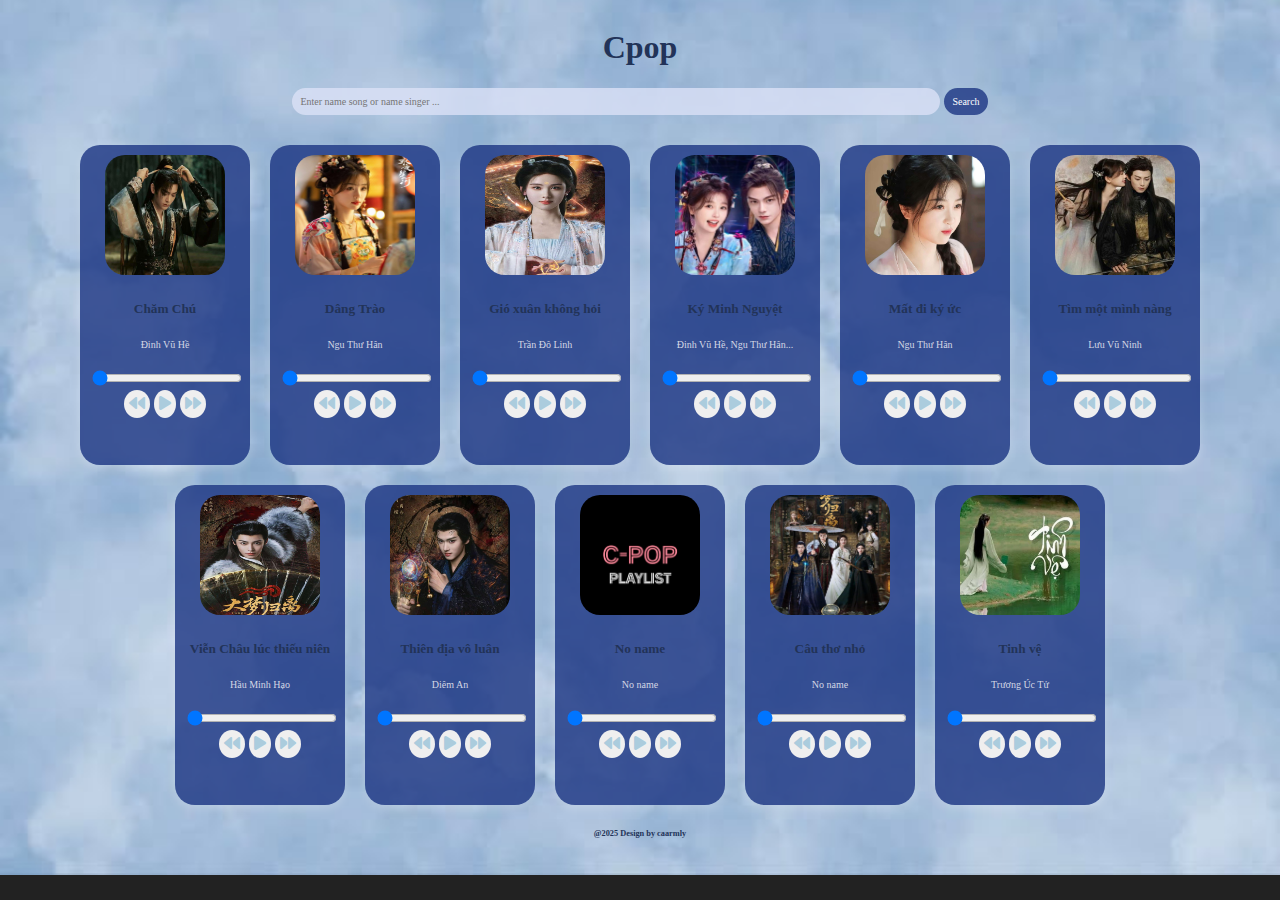
==== cpop.html @ 886d6267 "update" ====
<!DOCTYPE html>
<html lang="vi">
<head>
    <meta charset="UTF-8">
    <meta name="viewport" content="width=device-width, initial-scale=1.0">
    <title>ZingZong</title>
    <link rel="icon" href="image/bg/bluesky-brands.svg" type="image/x-icon">
    <link rel="stylesheet" href="style.css">
    <link rel="stylesheet" href="https://cdnjs.cloudflare.com/ajax/libs/font-awesome/6.0.0-beta3/css/all.min.css">
</head>

<body>
    <header>
        <h1 style="text-align: center;">Cpop</h1>
        <input type="text" id="search" placeholder="Enter name song or name singer ...">
        <button onclick="">Search</button>
    </header>

    <div class="music-container-wrapper">
        <div class="music-container">
            <img id="cover" src="image/cpop/chamchu.jpg" alt="">
            <h5 id="title">Chăm Chú</h5>
            <p>Đinh Vũ Hề</p>
            <audio id="audio" src="music/cpop/[Vietsub] Chăm chú - Đinh Vũ Hề  凝眸 - 丁禹兮  Vĩnh dạ tinh hà 永夜星河 OST.mp3"></audio>

            <input type="range" id="progress" value="0">

            <div class="controls">
                <button id="prev"><i class="fas fa-backward"></i></button>
                <button id="play"><i class="fas fa-play"></i></button>
                <button id="next"><i class="fas fa-forward"></i></button>
            </div>
        </div>

        <div class="music-container">
            <img id="cover" src="image/cpop/dangtrao.jpg" alt="">
            <h5 id="title">Dâng Trào</h5>
            <p>Ngu Thư Hân</p>
            <audio id="audio" src="music/cpop/[Vietsub] Dâng Trào - Ngu Thư Hân  OST Vĩnh Dạ Tinh Hà  澎湃 - 虞书欣  永夜星河OST.mp3"></audio>

            <input type="range" id="progress" value="0">

            <div class="controls">
                <button id="prev"><i class="fas fa-backward"></i></button>
                <button id="play"><i class="fas fa-play"></i></button>
                <button id="next"><i class="fas fa-forward"></i></button>
            </div>
        </div>

        <div class="music-container">
            <img id="cover" src="image/cpop/gioxuan.jpg" alt="">
            <h5 id="title">Gió xuân không hỏi</h5>
            <p>Trần Đô Linh</p>
            <audio id="audio" src="music/cpop/[Vietsub+Pinyin] Gió xuân không hỏi - Trần Đô Linh - ĐẠI MỘNG QUY LY OST｜春风不问 - 陈都灵 - 大梦归离文潇·人物曲 [5KEzECCECg8].mp3"></audio>

            <input type="range" id="progress" value="0">

            <div class="controls">
                <button id="prev"><i class="fas fa-backward"></i></button>
                <button id="play"><i class="fas fa-play"></i></button>
                <button id="next"><i class="fas fa-forward"></i></button>
            </div>
        </div>

        <div class="music-container">
            <img id="cover" src="image/cpop/kyminhnguyet.jpg" alt="">
            <h5 id="title">Ký Minh Nguyệt</h5>
            <p>Đinh Vũ Hề, Ngu Thư Hân...</p>
            <audio id="audio" src="music/cpop/[Vietsub] Ký Minh Nguyệt - Vĩnh Dạ Tinh Hà OST  寄明月 - 永夜星河OST.mp3"></audio>

            <input type="range" id="progress" value="0">

            <div class="controls">
                <button id="prev"><i class="fas fa-backward"></i></button>
                <button id="play"><i class="fas fa-play"></i></button>
                <button id="next"><i class="fas fa-forward"></i></button>
            </div>
        </div>

        <div class="music-container">
            <img id="cover" src="image/cpop/matdikyuc.jpg" alt="">
            <h5 id="title">Mất đi ký ức</h5>
            <p>Ngu Thư Hân</p>
            <audio id="audio" src="music/cpop/[Vietsub] Mất đi ký ức - Ngu Thư Hân  Nhạc phim Thương Lan Quyết 失忆虞书欣 Esther Yu 苍兰诀 OST.mp3"></audio>

            <input type="range" id="progress" value="0">

            <div class="controls">
                <button id="prev"><i class="fas fa-backward"></i></button>
                <button id="play"><i class="fas fa-play"></i></button>
                <button id="next"><i class="fas fa-forward"></i></button>
            </div>
        </div>

        <div class="music-container">
            <img id="cover" src="image/cpop/timnang.jpg" alt="">
            <h5 id="title">Tìm một mình nàng</h5>
            <p>Lưu Vũ Ninh</p>
            <audio id="audio" src="music/cpop/[Vietsub] Tìm một mình nàng - Lưu Vũ Ninh  寻一个你 - 刘宇宁  Thương Lan Quyết OST.mp3"></audio>

            <input type="range" id="progress" value="0">

            <div class="controls">
                <button id="prev"><i class="fas fa-backward"></i></button>
                <button id="play"><i class="fas fa-play"></i></button>
                <button id="next"><i class="fas fa-forward"></i></button>
            </div>
        </div>

        <div class="music-container">
            <img id="cover" src="image/cpop/vienchauthieunien.jpg" alt="">
            <h5 id="title">Viễn Châu lúc thiếu niên</h5>
            <p>Hầu Minh Hạo</p>
            <audio id="audio" src="music/cpop/[VietsubPinyin] Viễn Châu lúc thiếu niên - Hầu Minh Hạo - ĐẠI MỘNG QUY LY远舟的少年 - 侯明昊 - 大梦归离赵远舟人物曲.mp3"></audio>

            <input type="range" id="progress" value="0">

            <div class="controls">
                <button id="prev"><i class="fas fa-backward"></i></button>
                <button id="play"><i class="fas fa-play"></i></button>
                <button id="next"><i class="fas fa-forward"></i></button>
            </div>
        </div>

        <div class="music-container">
            <img id="cover" src="image/cpop/thiendiavoluan.jpg" alt="">
            <h5 id="title">Thiên địa vô luân</h5>
            <p>Diêm An</p>
            <audio id="audio" src="music/cpop/[Vietsub+Pinyin] Thiên địa vô luân - Diêm An - ĐẠI MỘNG QUY LY OST｜天地无仑 - 闫桉 - 大梦归离离仑·人物曲 [XyRTT-llTA8].mp3"></audio>

            <input type="range" id="progress" value="0">

            <div class="controls">
                <button id="prev"><i class="fas fa-backward"></i></button>
                <button id="play"><i class="fas fa-play"></i></button>
                <button id="next"><i class="fas fa-forward"></i></button>
            </div>
        </div>

        <div class="music-container">
            <img id="cover" src="image/bg/cpop.jpg" alt="">
            <h5 id="title">No name</h5>
            <p>No name</p>
            <audio id="audio" src="music/cpop/【纯享版】张郁梓《负重一万斤长大》 丨#舞台2023 The Next EP10丨#TheNext [Qc2NT52XBFk].mp3"></audio>

            <input type="range" id="progress" value="0">

            <div class="controls">
                <button id="prev"><i class="fas fa-backward"></i></button>
                <button id="play"><i class="fas fa-play"></i></button>
                <button id="next"><i class="fas fa-forward"></i></button>
            </div>
        </div>

        <div class="music-container">
            <img id="cover" src="image/cpop/cauthonhonho.jpg" alt="">
            <h5 id="title">Câu thơ nhỏ</h5>
            <p>No name</p>
            <audio id="audio" src="music/cpop/[Vietsub_Pinyin] CÂU THƠ NHỎ ( Đại Mộng Quy Ly OST) _ 小诗句 【大梦归离 OST】 [jfnDz9tBpfo].mp3"></audio>

            <input type="range" id="progress" value="0">

            <div class="controls">
                <button id="prev"><i class="fas fa-backward"></i></button>
                <button id="play"><i class="fas fa-play"></i></button>
                <button id="next"><i class="fas fa-forward"></i></button>
            </div>
        </div>

        <div class="music-container">
            <img id="cover" src="image/cpop/tinhve.jpg" alt="">
            <h5 id="title">Tinh vệ</h5>
            <p>Trương Úc Tử</p>
            <audio id="audio" src="music/cpop/Tinh Vệ (精卫) - Trương Úc Tử [I-yE50E0ISQ].mp3"></audio>

            <input type="range" id="progress" value="0">

            <div class="controls">
                <button id="prev"><i class="fas fa-backward"></i></button>
                <button id="play"><i class="fas fa-play"></i></button>
                <button id="next"><i class="fas fa-forward"></i></button>
            </div>
        </div>
    </div>

    <footer>
        <h5>@2025 Design by caarmly</h5>
    </footer>

    <script src="script.js"></script>
</body>
</html>
---- style.css ----
body {
    display: flex;
    flex-direction: column; 
    font-family: Cambria, serif; 
    text-align: center;
    background: #222;
    color: #223358;
    background-image: url(image/bg/bg1.jfif);
    background-size: cover;
    background-position: center;
    background-repeat: no-repeat; 
}

header {
    margin-bottom: 20px;
}

header input{
    padding: 8px;
    font-size: 10px;
    border-radius: 20px;
    font-family: Cambria, serif; 
    background-color: rgba(219, 225, 246, 0.8);
    color: #7b90bc;
    width: 50%;
    border: 1px white;
}

header button {
    padding: 8px;
    font-size: 10px;
    border-radius: 15px;
    font-family: Cambria, serif; 
    background-color: rgba(28, 52, 130, 0.8);
    color: white;
    border: 1px white;
}

footer {
    /* position: fixed; 
    bottom: 0; 
    left: 0; 
    right: 0; */
    text-align: center; 
    font-size: 10px;
    z-index: 100; /* Đảm bảo footer nằm trên các phần tử khác */
}

p {
    font-size: 10px;
    color: rgb(211, 214, 228);
}
.music-container-wrapper {
    display: flex;
    flex-wrap: wrap;
    justify-content: center; /* Căn giữa theo chiều ngang */
    /* height: 100vh; Chiếm toàn bộ chiều cao màn hình */
}


.music-container {
    width: 150px;
    height: 300px;
    margin: 10px;
    padding: 10px;
    border-radius: 20px;
    box-shadow: 0 4px 10px rgba(255, 255, 255, 0.2);
    background-color: rgba(28, 52, 130, 0.8);
}

img {
    width: 120px;
    height: 120px;
    background-position: center;
    background-size: cover;
    border-radius: 20px;
}

.controls button {
    font-size: 16px; /* Kích thước icon */
    color: #abccdd; /* Màu sắc icon */
}

.controls button:hover {
    background-color: rgba(45, 88, 175, 0.4); /* Màu nền khi di chuột */
}

button {
    padding: 5px;
    border: none;
    border-radius: 50%;
    cursor: pointer; 
}

#progress {
    width: 100%;
    margin-top: 10px;
}
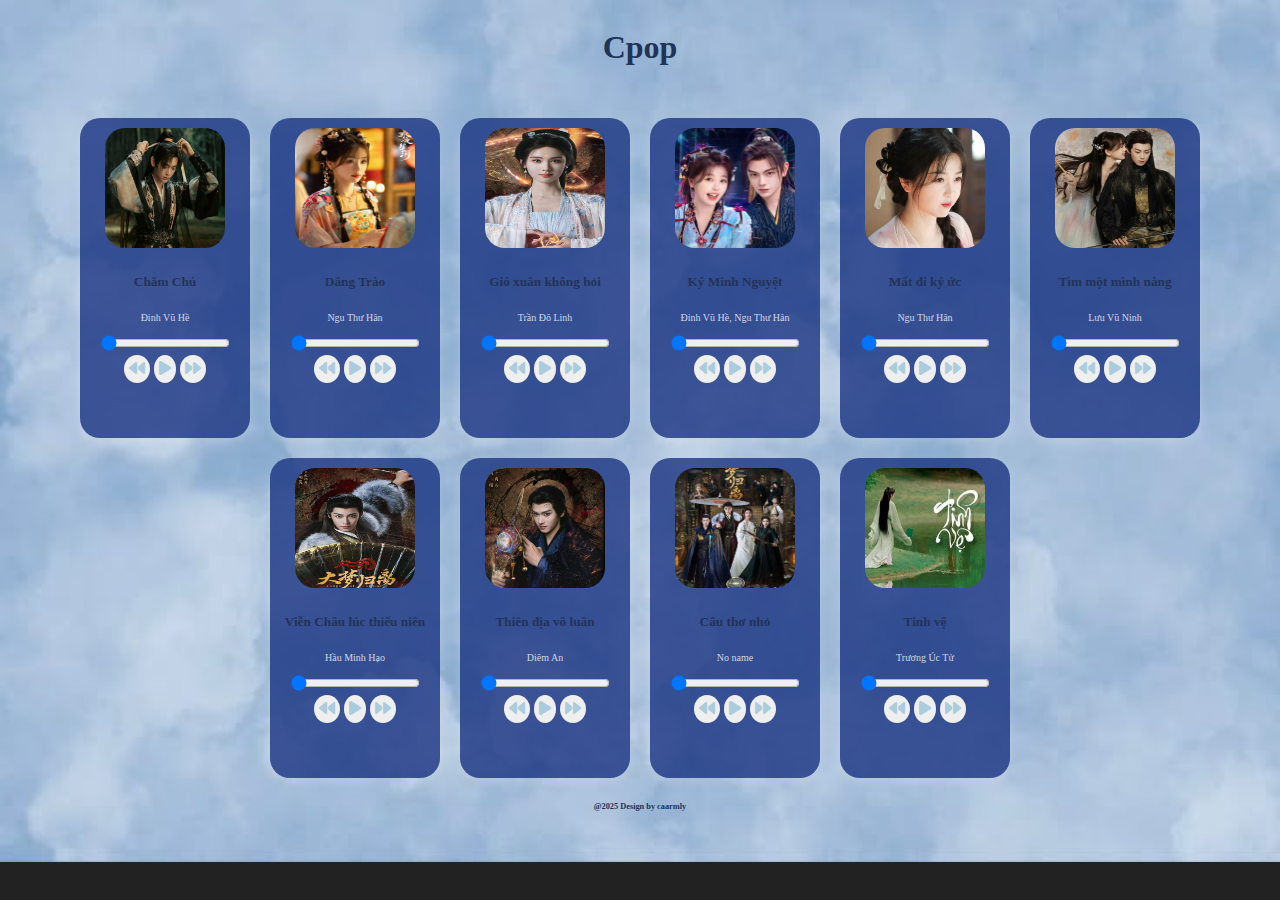
==== commit feaf5576: "update and add function search" ====
--- a/cpop.html
+++ b/cpop.html
@@ -4,189 +4,28 @@
     <meta charset="UTF-8">
     <meta name="viewport" content="width=device-width, initial-scale=1.0">
     <title>ZingZong</title>
-    <link rel="icon" href="image/bg/bluesky-brands.svg" type="image/x-icon">
-    <link rel="stylesheet" href="style.css">
+    <link rel="icon" href="data/image/bg/bluesky-brands.svg" type="image/x-icon">
+    <link rel="stylesheet" href="css/style.css">
     <link rel="stylesheet" href="https://cdnjs.cloudflare.com/ajax/libs/font-awesome/6.0.0-beta3/css/all.min.css">
 </head>
 
 <body>
     <header>
         <h1 style="text-align: center;">Cpop</h1>
-        <input type="text" id="search" placeholder="Enter name song or name singer ...">
-        <button onclick="">Search</button>
     </header>
 
-    <div class="music-container-wrapper">
-        <div class="music-container">
-            <img id="cover" src="image/cpop/chamchu.jpg" alt="">
-            <h5 id="title">Chăm Chú</h5>
-            <p>Đinh Vũ Hề</p>
-            <audio id="audio" src="music/cpop/[Vietsub] Chăm chú - Đinh Vũ Hề  凝眸 - 丁禹兮  Vĩnh dạ tinh hà 永夜星河 OST.mp3"></audio>
-
-            <input type="range" id="progress" value="0">
-
-            <div class="controls">
-                <button id="prev"><i class="fas fa-backward"></i></button>
-                <button id="play"><i class="fas fa-play"></i></button>
-                <button id="next"><i class="fas fa-forward"></i></button>
-            </div>
-        </div>
-
-        <div class="music-container">
-            <img id="cover" src="image/cpop/dangtrao.jpg" alt="">
-            <h5 id="title">Dâng Trào</h5>
-            <p>Ngu Thư Hân</p>
-            <audio id="audio" src="music/cpop/[Vietsub] Dâng Trào - Ngu Thư Hân  OST Vĩnh Dạ Tinh Hà  澎湃 - 虞书欣  永夜星河OST.mp3"></audio>
-
-            <input type="range" id="progress" value="0">
-
-            <div class="controls">
-                <button id="prev"><i class="fas fa-backward"></i></button>
-                <button id="play"><i class="fas fa-play"></i></button>
-                <button id="next"><i class="fas fa-forward"></i></button>
-            </div>
-        </div>
-
-        <div class="music-container">
-            <img id="cover" src="image/cpop/gioxuan.jpg" alt="">
-            <h5 id="title">Gió xuân không hỏi</h5>
-            <p>Trần Đô Linh</p>
-            <audio id="audio" src="music/cpop/[Vietsub+Pinyin] Gió xuân không hỏi - Trần Đô Linh - ĐẠI MỘNG QUY LY OST｜春风不问 - 陈都灵 - 大梦归离文潇·人物曲 [5KEzECCECg8].mp3"></audio>
-
-            <input type="range" id="progress" value="0">
-
-            <div class="controls">
-                <button id="prev"><i class="fas fa-backward"></i></button>
-                <button id="play"><i class="fas fa-play"></i></button>
-                <button id="next"><i class="fas fa-forward"></i></button>
-            </div>
-        </div>
-
-        <div class="music-container">
-            <img id="cover" src="image/cpop/kyminhnguyet.jpg" alt="">
-            <h5 id="title">Ký Minh Nguyệt</h5>
-            <p>Đinh Vũ Hề, Ngu Thư Hân...</p>
-            <audio id="audio" src="music/cpop/[Vietsub] Ký Minh Nguyệt - Vĩnh Dạ Tinh Hà OST  寄明月 - 永夜星河OST.mp3"></audio>
-
-            <input type="range" id="progress" value="0">
-
-            <div class="controls">
-                <button id="prev"><i class="fas fa-backward"></i></button>
-                <button id="play"><i class="fas fa-play"></i></button>
-                <button id="next"><i class="fas fa-forward"></i></button>
-            </div>
-        </div>
-
-        <div class="music-container">
-            <img id="cover" src="image/cpop/matdikyuc.jpg" alt="">
-            <h5 id="title">Mất đi ký ức</h5>
-            <p>Ngu Thư Hân</p>
-            <audio id="audio" src="music/cpop/[Vietsub] Mất đi ký ức - Ngu Thư Hân  Nhạc phim Thương Lan Quyết 失忆虞书欣 Esther Yu 苍兰诀 OST.mp3"></audio>
-
-            <input type="range" id="progress" value="0">
-
-            <div class="controls">
-                <button id="prev"><i class="fas fa-backward"></i></button>
-                <button id="play"><i class="fas fa-play"></i></button>
-                <button id="next"><i class="fas fa-forward"></i></button>
-            </div>
-        </div>
-
-        <div class="music-container">
-            <img id="cover" src="image/cpop/timnang.jpg" alt="">
-            <h5 id="title">Tìm một mình nàng</h5>
-            <p>Lưu Vũ Ninh</p>
-            <audio id="audio" src="music/cpop/[Vietsub] Tìm một mình nàng - Lưu Vũ Ninh  寻一个你 - 刘宇宁  Thương Lan Quyết OST.mp3"></audio>
-
-            <input type="range" id="progress" value="0">
-
-            <div class="controls">
-                <button id="prev"><i class="fas fa-backward"></i></button>
-                <button id="play"><i class="fas fa-play"></i></button>
-                <button id="next"><i class="fas fa-forward"></i></button>
-            </div>
-        </div>
-
-        <div class="music-container">
-            <img id="cover" src="image/cpop/vienchauthieunien.jpg" alt="">
-            <h5 id="title">Viễn Châu lúc thiếu niên</h5>
-            <p>Hầu Minh Hạo</p>
-            <audio id="audio" src="music/cpop/[VietsubPinyin] Viễn Châu lúc thiếu niên - Hầu Minh Hạo - ĐẠI MỘNG QUY LY远舟的少年 - 侯明昊 - 大梦归离赵远舟人物曲.mp3"></audio>
-
-            <input type="range" id="progress" value="0">
-
-            <div class="controls">
-                <button id="prev"><i class="fas fa-backward"></i></button>
-                <button id="play"><i class="fas fa-play"></i></button>
-                <button id="next"><i class="fas fa-forward"></i></button>
-            </div>
-        </div>
-
-        <div class="music-container">
-            <img id="cover" src="image/cpop/thiendiavoluan.jpg" alt="">
-            <h5 id="title">Thiên địa vô luân</h5>
-            <p>Diêm An</p>
-            <audio id="audio" src="music/cpop/[Vietsub+Pinyin] Thiên địa vô luân - Diêm An - ĐẠI MỘNG QUY LY OST｜天地无仑 - 闫桉 - 大梦归离离仑·人物曲 [XyRTT-llTA8].mp3"></audio>
-
-            <input type="range" id="progress" value="0">
-
-            <div class="controls">
-                <button id="prev"><i class="fas fa-backward"></i></button>
-                <button id="play"><i class="fas fa-play"></i></button>
-                <button id="next"><i class="fas fa-forward"></i></button>
-            </div>
-        </div>
-
-        <div class="music-container">
-            <img id="cover" src="image/bg/cpop.jpg" alt="">
-            <h5 id="title">No name</h5>
-            <p>No name</p>
-            <audio id="audio" src="music/cpop/【纯享版】张郁梓《负重一万斤长大》 丨#舞台2023 The Next EP10丨#TheNext [Qc2NT52XBFk].mp3"></audio>
-
-            <input type="range" id="progress" value="0">
-
-            <div class="controls">
-                <button id="prev"><i class="fas fa-backward"></i></button>
-                <button id="play"><i class="fas fa-play"></i></button>
-                <button id="next"><i class="fas fa-forward"></i></button>
-            </div>
-        </div>
-
-        <div class="music-container">
-            <img id="cover" src="image/cpop/cauthonhonho.jpg" alt="">
-            <h5 id="title">Câu thơ nhỏ</h5>
-            <p>No name</p>
-            <audio id="audio" src="music/cpop/[Vietsub_Pinyin] CÂU THƠ NHỎ ( Đại Mộng Quy Ly OST) _ 小诗句 【大梦归离 OST】 [jfnDz9tBpfo].mp3"></audio>
-
-            <input type="range" id="progress" value="0">
-
-            <div class="controls">
-                <button id="prev"><i class="fas fa-backward"></i></button>
-                <button id="play"><i class="fas fa-play"></i></button>
-                <button id="next"><i class="fas fa-forward"></i></button>
-            </div>
-        </div>
-
-        <div class="music-container">
-            <img id="cover" src="image/cpop/tinhve.jpg" alt="">
-            <h5 id="title">Tinh vệ</h5>
-            <p>Trương Úc Tử</p>
-            <audio id="audio" src="music/cpop/Tinh Vệ (精卫) - Trương Úc Tử [I-yE50E0ISQ].mp3"></audio>
-
-            <input type="range" id="progress" value="0">
-
-            <div class="controls">
-                <button id="prev"><i class="fas fa-backward"></i></button>
-                <button id="play"><i class="fas fa-play"></i></button>
-                <button id="next"><i class="fas fa-forward"></i></button>
-            </div>
-        </div>
+    <div class="music-container-wrapper" id="musicWrapper">
+        <!-- Nội dung sẽ được tạo động bằng JavaScript -->
     </div>
 
     <footer>
         <h5>@2025 Design by caarmly</h5>
     </footer>
 
-    <script src="script.js"></script>
+    <script src="data/cpop.js"></script>
+    <script src="js/player.js"></script>
+    <script>
+        const player = new MusicPlayer(CPOP_SONGS);
+    </script>
 </body>
 </html>--- a/css/style.css
+++ b/css/style.css
@@ -0,0 +1,104 @@
+body {
+    display: flex;
+    flex-direction: column; 
+    font-family: Cambria, serif; 
+    text-align: center;
+    background: #222;
+    color: #223358;
+    background-image: url(../data/image/bg/bg1.jfif);
+    background-size: cover;
+    background-position: center;
+    background-repeat: no-repeat; 
+}
+
+header {
+    margin-bottom: 20px;
+}
+
+/* header input{
+    padding: 8px;
+    font-size: 10px;
+    border-radius: 20px;
+    font-family: Cambria, serif; 
+    background-color: rgba(219, 225, 246, 0.8);
+    color: #7b90bc;
+    width: 50%;
+    border: 1px white;
+}
+
+header button {
+    padding: 8px;
+    font-size: 10px;
+    border-radius: 15px;
+    font-family: Cambria, serif; 
+    background-color: rgba(28, 52, 130, 0.8);
+    color: white;
+    border: 1px white;
+} */
+
+footer {
+    /* position: fixed; 
+    bottom: 0; 
+    left: 0; 
+    right: 0; */
+    text-align: center; 
+    font-size: 10px;
+    z-index: 100; /* Đảm bảo footer nằm trên các phần tử khác */
+}
+
+p {
+    font-size: 10px;
+    color: rgb(211, 214, 228);
+}
+.music-container-wrapper {
+    display: flex;
+    flex-wrap: wrap;
+    justify-content: center; /* Căn giữa theo chiều ngang */
+    /* height: 100vh; Chiếm toàn bộ chiều cao màn hình */
+}
+
+
+.music-container {
+    width: 150px;
+    height: 300px;
+    margin: 10px;
+    padding: 10px;
+    border-radius: 20px;
+    box-shadow: 0 4px 10px rgba(255, 255, 255, 0.2);
+    background-color: rgba(28, 52, 130, 0.8);
+}
+
+.music-container.playing {
+    background-color: #90afd1;
+}
+
+img {
+    width: 120px;
+    height: 120px;
+    background-position: center;
+    background-size: cover;
+    border-radius: 20px;
+}
+
+.controls button {
+    font-size: 16px; /* Kích thước icon */
+    color: #abccdd; /* Màu sắc icon */
+}
+
+.controls button:hover {
+    background-color: rgba(45, 88, 175, 0.4); /* Màu nền khi di chuột */
+}
+
+button {
+    padding: 5px;
+    border: none;
+    border-radius: 50%;
+    cursor: pointer; 
+}
+
+#progress {
+    width: 100%;
+    margin-top: 10px;
+}
+
+
